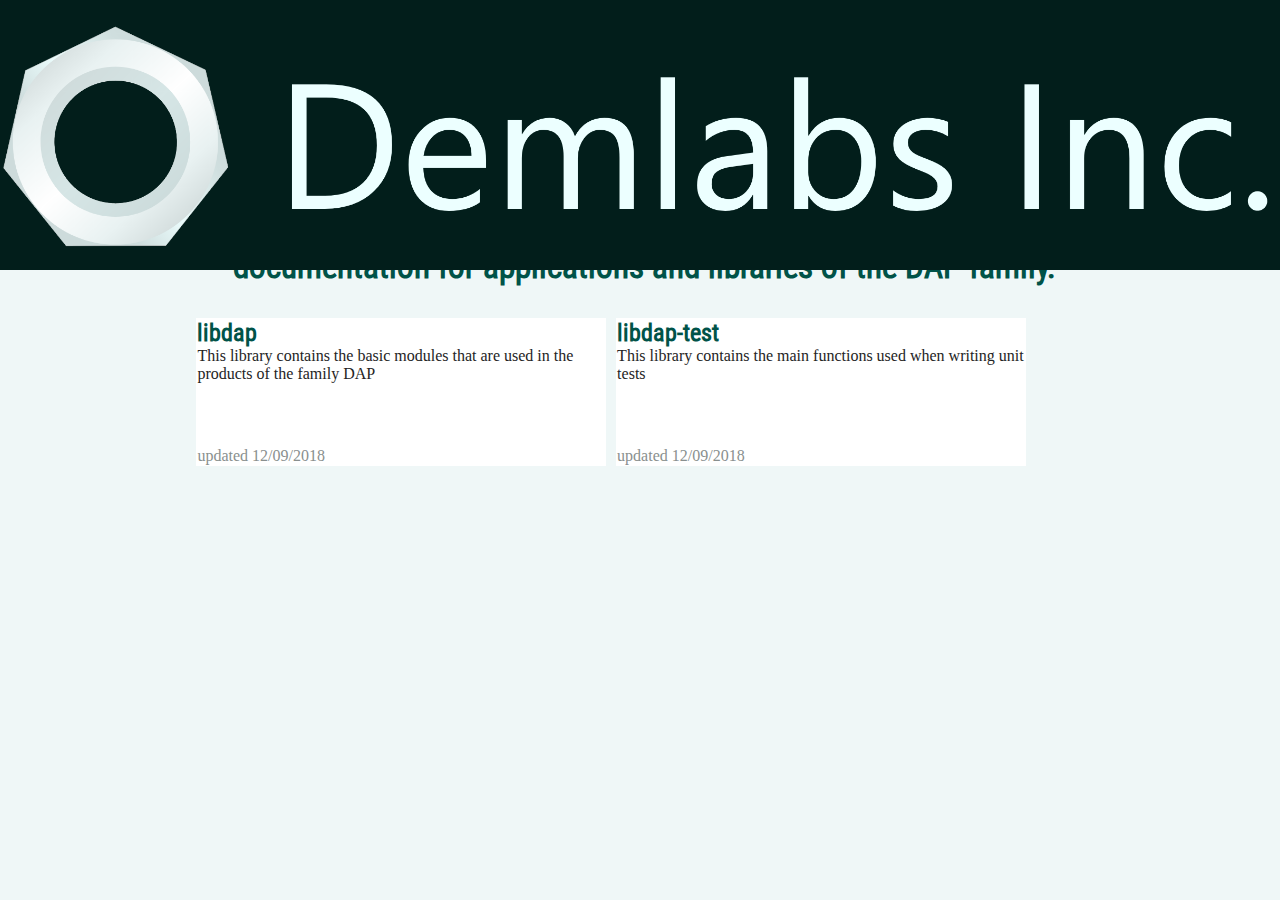
==== index.html @ e7c26b15 "A central page has been created that combines all the pages with the documentation." ====
<html>
	<head>
		<title>Dap-Doc</title>
		<link rel="stylesheet" href="css/style.css">
	</head>
	<body>
		<div style="display: block;">
			<div id="head">
				
			</div>
		</div>
		<div class="container">
			<div class="content">
				<h2 class="main">
					Welcome to the documentation. Here you will find links to the documentation for applications and libraries of the DAP family.
				</h2>			
			<div class="row">
				<div class="col">
					<a href="err.html">libdap</a>
					<div class="description">This library contains the basic modules that are used in the products of the family DAP</div>
					<div class="updated">updated 12/09/2018</div>
				</div>
				<div class="col">
					<a href="https://kelvinblockchain.github.io/libdap-test/">libdap-test</a>
					 <div class="description">This library contains the main functions used when writing unit tests</div>
					<div class="updated">updated 12/09/2018</div>
				</div>
			</div>
			</div>
		</div>
	</body>
</html>
---- css/style.css ----
@font-face {
	font-family: 'Roboto Condensed';
	src: url('../fonts/RobotoCondensed-Regular.ttf');
}
@font-face {
	font-family: 'Robot Regular';
	src: url('../fonts/Robot-Regular.ttf');
}
@font-face {
	font-family: 'Robot Light';
	src: url('../fonts/Robot-Light.ttf');
}

body {
	background-color: #eff7f7;
}

.container {
	margin-left: 15%;
	margin-right: 15%;
	box-sizing: border-box;
}
#head {
	background-color: #021e1b;
	text-align: center;
	background-image: url("../images/DemlabsLogo.png");
	background-repeat: no-repeat;
	background-size: contain;
	background-position-x: 50%;
	height: 30%;
	width: auto;
	position: fixed;
	top: 0;
	left: 0;
	right: 0;
	z-index: 1030;
}
.content {
	margin-top:20%;
	display: block;
	padding-left:1%;
	padding-top:3px;
	padding-bottom:3px;
}

.row{
	display: -ms-flexbox;
	display: flex;
	-ms-flex-wrap: wrap;
	flex-wrap: wrap;
	margin-right: -15px;
	margin-left: -15px;
}

.col {
	-ms-flex: 0 0 50%;
	flex: 0 0 50%;
	max-width: 45%;
	background-color: #ffffff;
	color: #242424;
	margin: 5px;
	padding: 1px;
}

.col .description {
	min-height: 100px;
	font-family: 'Robot Regular';
}
.col .updated {
	font-family: 'Robot Light';
	color: #898f8e;
}

.col a {
	display: block;
	text-decoration: none;
	outline: none;
	color: #005348;
	font-family: 'Roboto Condensed';
	font-weight: bold;
	font-size: 18pt;
}

h2.main {
	font-family: 'Roboto Condensed';
	font-size: 25pt;
	text-align: center;
	color: #005348;
}
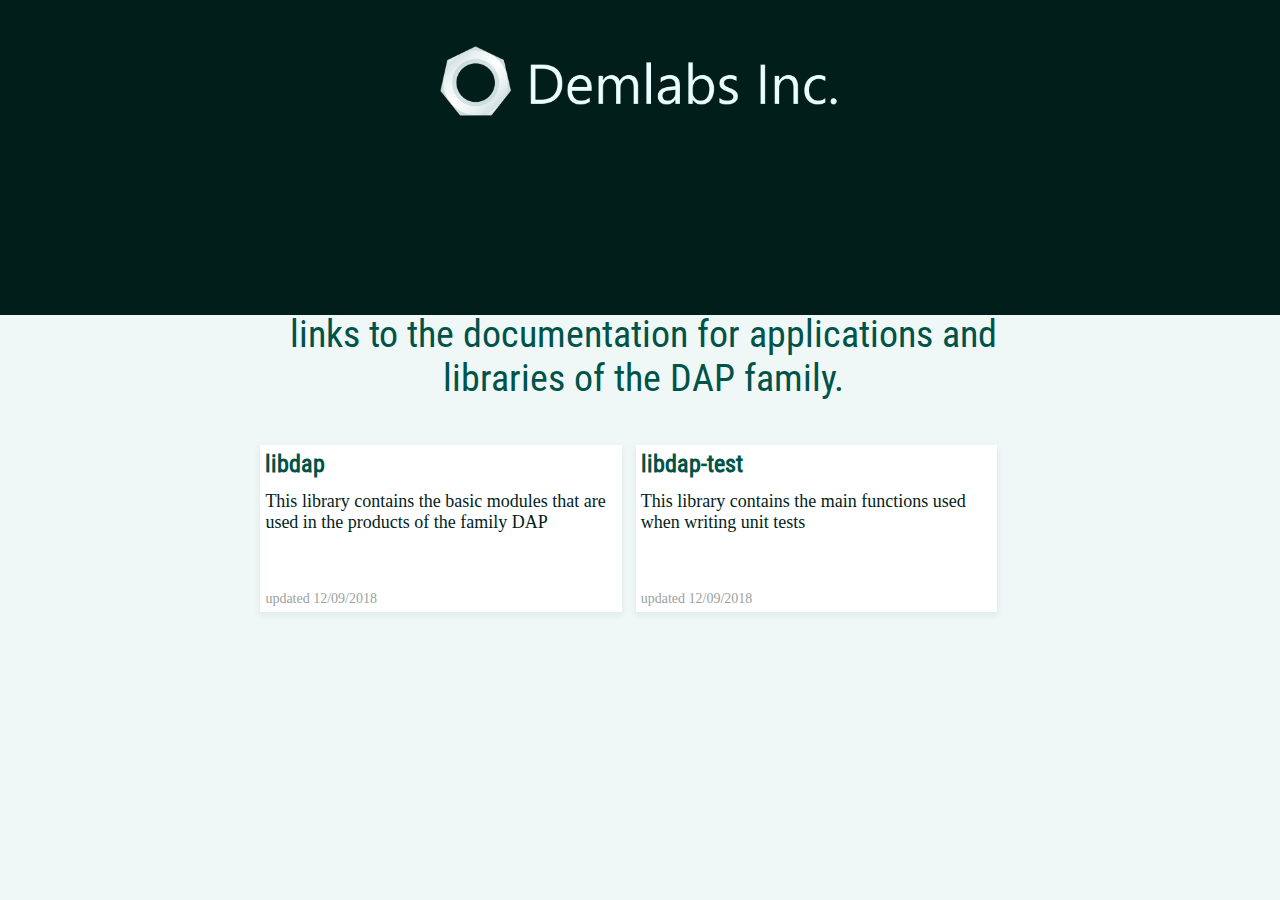
==== commit dd98f4a9: "Change the design of the page. Now it is close to the layout" ====
--- a/index.html
+++ b/index.html
@@ -6,14 +6,14 @@
 	<body>
 		<div style="display: block;">
 			<div id="head">
-				
+				<img src="images/DemlabsLogo.png">
 			</div>
 		</div>
 		<div class="container">
 			<div class="content">
-				<h2 class="main">
+				<div class="main">
 					Welcome to the documentation. Here you will find links to the documentation for applications and libraries of the DAP family.
-				</h2>			
+				</div>			
 			<div class="row">
 				<div class="col">
 					<a href="err.html">libdap</a>
--- a/css/style.css
+++ b/css/style.css
@@ -16,18 +16,17 @@
 }
 
 .container {
-	margin-left: 15%;
-	margin-right: 15%;
+	margin-left: 20%;
+	margin-right: 20%;
 	box-sizing: border-box;
 }
 #head {
 	background-color: #021e1b;
 	text-align: center;
-	background-image: url("../images/DemlabsLogo.png");
 	background-repeat: no-repeat;
 	background-size: contain;
-	background-position-x: 50%;
-	height: 30%;
+	background-position-x: 45%;
+	height: 35%;
 	width: auto;
 	position: fixed;
 	top: 0;
@@ -35,8 +34,13 @@
 	right: 0;
 	z-index: 1030;
 }
+#head img{
+	margin-top:3%;
+	width: 400px;
+	height: auto;
+}
 .content {
-	margin-top:20%;
+	margin-top:35%;
 	display: block;
 	padding-left:1%;
 	padding-top:3px;
@@ -58,17 +62,24 @@
 	max-width: 45%;
 	background-color: #ffffff;
 	color: #242424;
-	margin: 5px;
-	padding: 1px;
+	margin: 7px;
+	padding: 5px;
+	-webkit-box-shadow: 0 3px 7px 1px rgba(0,38,38,.06);
+	-moz-box-shadow: 0 3px 7px 1px rgba(0,38,38,.06);
+	box-shadow: 0 3px 7px 1px rgba(0,38,38,.06);
 }
 
 .col .description {
 	min-height: 100px;
-	font-family: 'Robot Regular';
+	font-family: 'Robot Light';
+	font-weight: light;
+	font-size: 18px;
+	color: #021e1b;
 }
 .col .updated {
-	font-family: 'Robot Light';
-	color: #898f8e;
+	font-family: "Roboto Regular";
+	font-size: 14px;
+	color: #9ba1a0;
 }
 
 .col a {
@@ -79,11 +90,13 @@
 	font-family: 'Roboto Condensed';
 	font-weight: bold;
 	font-size: 18pt;
+	margin-bottom: 10pt;
 }
 
-h2.main {
+.main {
 	font-family: 'Roboto Condensed';
-	font-size: 25pt;
+	font-size: 38px;
 	text-align: center;
 	color: #005348;
+	margin-bottom:5%;
 }
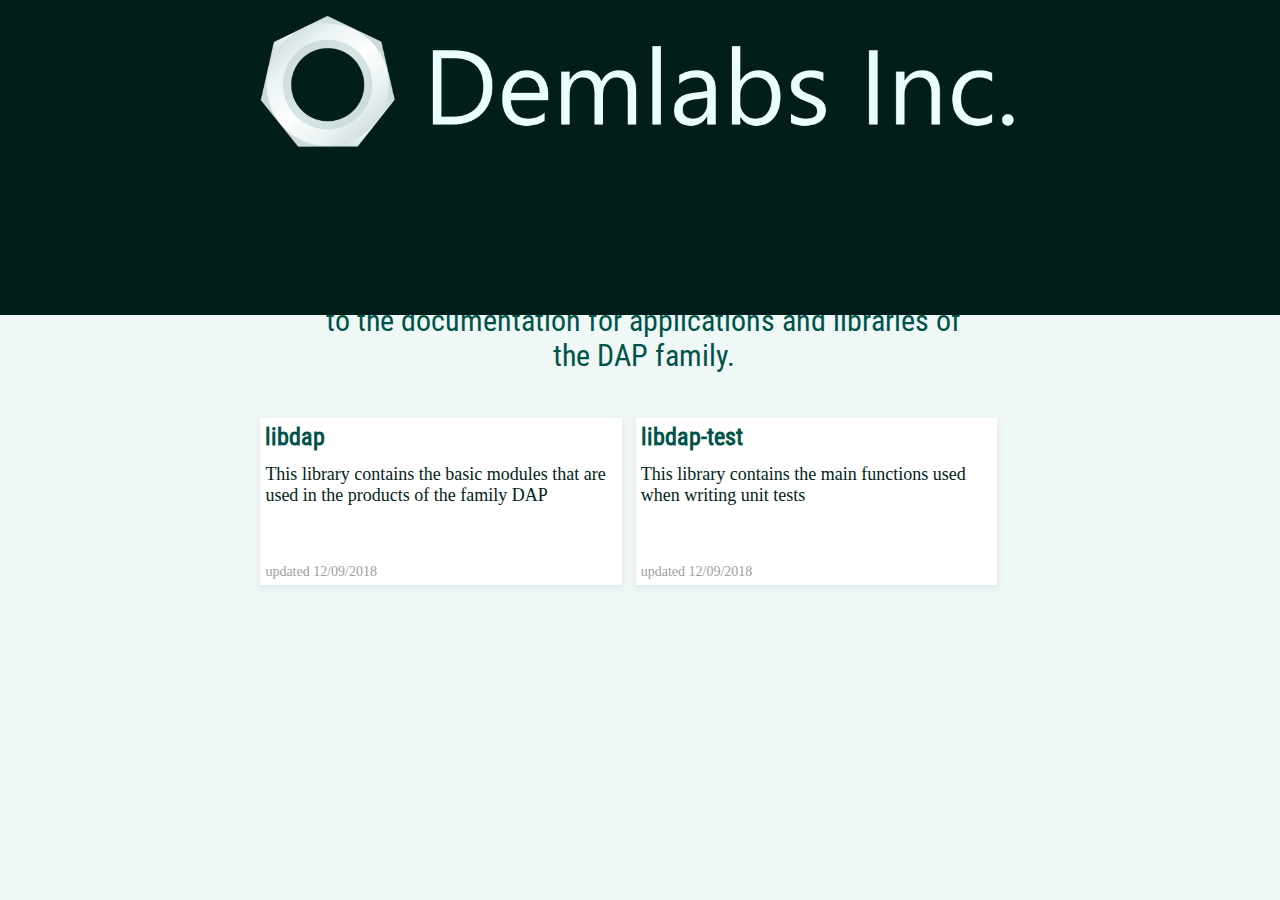
==== commit bacc9ee8: "Added a link to the documentation for the libdap library" ====
--- a/index.html
+++ b/index.html
@@ -16,7 +16,7 @@
 				</div>			
 			<div class="row">
 				<div class="col">
-					<a href="err.html">libdap</a>
+					<a href="https://kelvinblockchain.github.io/libdap/">libdap</a>
 					<div class="description">This library contains the basic modules that are used in the products of the family DAP</div>
 					<div class="updated">updated 12/09/2018</div>
 				</div>
--- a/css/style.css
+++ b/css/style.css
@@ -35,9 +35,11 @@
 	z-index: 1030;
 }
 #head img{
-	margin-top:3%;
-	width: 400px;
-	height: auto;
+	/*margin-top:3%;*/
+	width: auto;
+	height: 161px;
+	/*width: 400px;
+	height: auto;*/
 }
 .content {
 	margin-top:35%;
@@ -95,7 +97,9 @@
 
 .main {
 	font-family: 'Roboto Condensed';
-	font-size: 38px;
+	font-size: 30px;
+	margin-left: 5%;
+	margin-right: 5%;
 	text-align: center;
 	color: #005348;
 	margin-bottom:5%;
